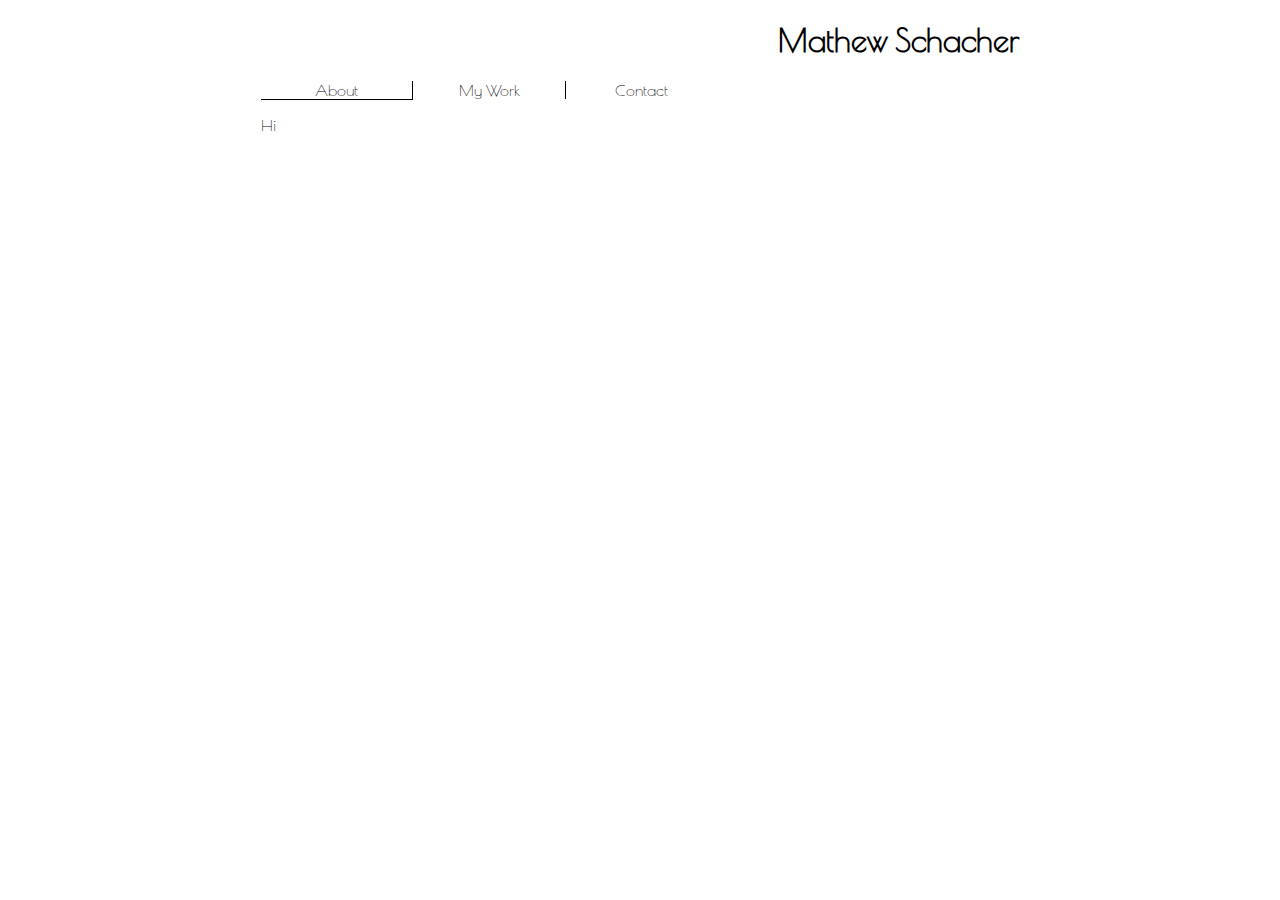
==== index.html @ 6ae3b7e3 "Testing page load" ====
<!DOCTYPE HTML>
<html>

	<head>

		<title>Mathew Schacher</title>

		<meta charset='utf-8'>
		<meta name="description" content="About Mathew Schacher">
		<meta name="keywords" content="Mathew,Schacher,Games">
		<meta name="author" content="Mathew Schacher">

		<link rel="stylesheet" type="text/css" href="stylesheet.css">	
		<link href='http://fonts.googleapis.com/css?family=Poiret+One' rel='stylesheet' type='text/css'>
		<link rel="shortcut icon" href="">

		<script src="https://code.jquery.com/jquery-1.10.2.js"></script>

		<script>

			function toAbout() {
				document.getElementById("about-link").setAttribute("class", "active");
				document.getElementById("work-link").setAttribute("class", "");
				document.getElementById("contact-link").setAttribute("class", "");
				$('#page-contents').load("about.html");
			}

			function toWork () {
				document.getElementById("about-link").setAttribute("class", "");
				document.getElementById("work-link").setAttribute("class", "active");
				document.getElementById("contact-link").setAttribute("class", "");
				$('#page-contents').load("work.html");
			}

			function toContact () {
				document.getElementById("about-link").setAttribute("class", "");
				document.getElementById("work-link").setAttribute("class", "");
				document.getElementById("contact-link").setAttribute("class", "active");
				$('#page-contents').load("contact.html");
			}

			function pageLoad () {
				toAbout();
			}

		</script>

	</head>

	<body onload='pageLoad()'>

		<div class="header">

			<h1>Mathew Schacher</h1>

		</div>

		<div class="navigation">

			<ul class="navigation">

				<li class="right-border">
					<a href='#' onclick="toAbout()" id="about-link" class="active">About</a>
				</li>

				<li>
					<a href='#' onclick="toWork()" id="work-link" >My Work</a>
				</li>

				<li class="left-border">
					<a href='#' onclick="toContact()" id="contact-link" class="">Contact</a>
				</li>

			</ul>

		</div>

		<div id="page-contents" class="content">

		</div>

	</body>

	<footer>

	</footer>

</html>
---- stylesheet.css ----
html {
	font-family: "Poiret One", Helvetica, sans-serif;
}

h1 {

}

div {
	padding-left: 20%;
	padding-right: 20%;
}

div.header {
	text-align: right;
}

div.navigation {
	padding-bottom: 2%;
}

div.border {
	background: black;
	height: 100%;
	width: 1px;
	padding-left: 0px;
	padding-right: 0px;
}

div.content {
	padding-top: 10px;
}

div.page-content {
	padding: 0%;
}

ul.navigation {
	width: 100%;
	margin: 0;
	padding: 0;
	list-style-type: none;
}

ul.navigation li {
	float: left;
	display: list-item;
	text-align: center;
	width: 20%;
}

ul.navigation a {
	text-decoration: none;
	text-align: center;
	color: black;
	padding: 0px;
	width: 100%;
	display: block;
}

a:hover {
	border-bottom: 1px;
	border-right: 0px;
	border-top: 0px;
	border-left: 0px;
	border-style: solid;
	border-color: grey;
}

li.right-border {
	border-right: 1px;
	border-style: solid;
	border-top: 0px;
	border-left: 0px;
	border-bottom: 0px;
}

li.middle-border {
	border-right: 1px;
	border-left: 1px;
	border-top: 0px;
	border-bottom: 0px;
	border-style: solid;
}

li.left-border {
	border-right: 0px;
	border-top: 0px;
	border-left: 1px;
	border-style: solid;
	border-bottom: 0px;
}

li.border {
	background-color: black;
	width: 1px;
}

a.active {
	border-bottom: 1px;
	border-top: 0px;
	border-left: 0px;
	border-right: 0px;
	border-style: solid;
}
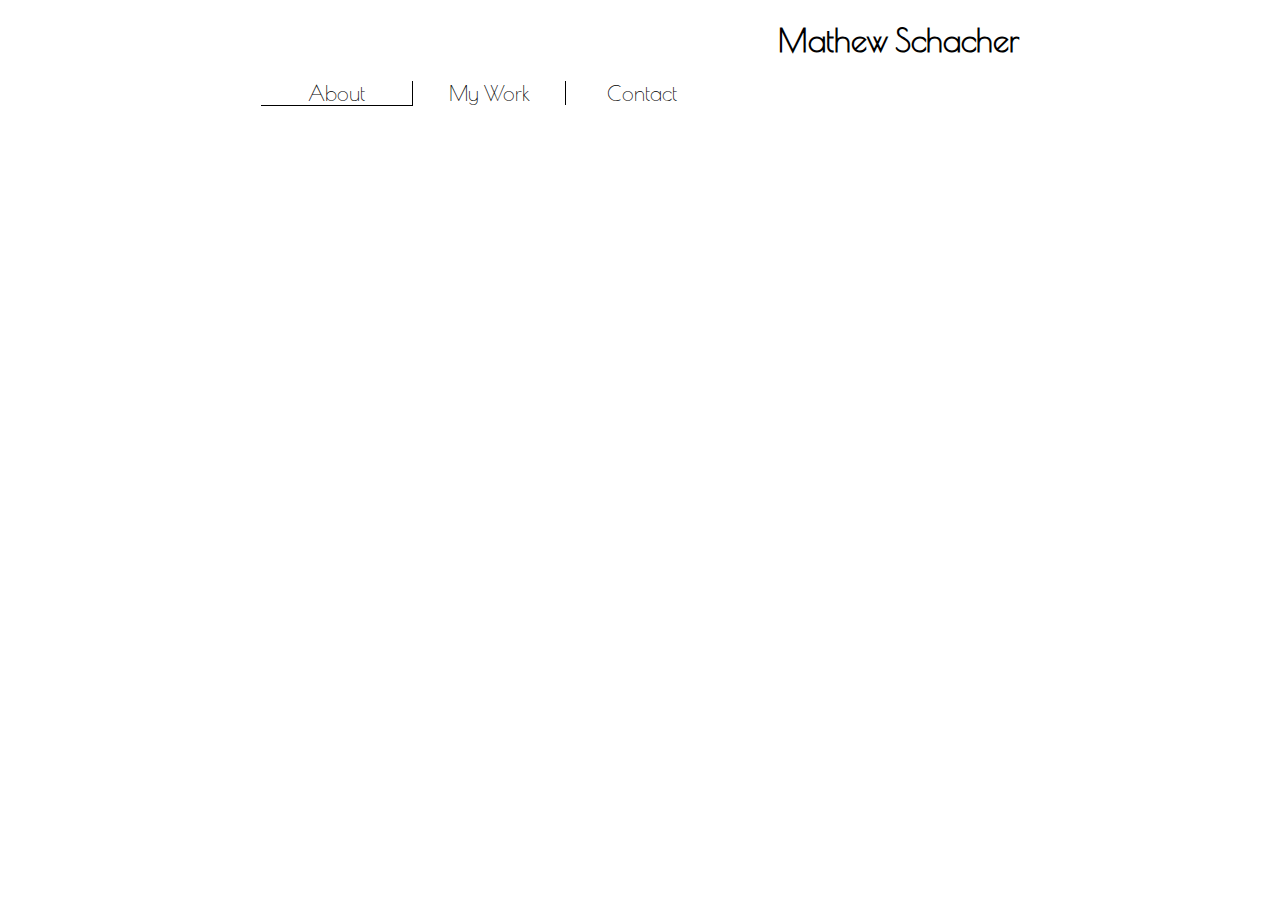
==== commit f9cc3efd: "Completed site framework (navigation, back button, ability to copy url and have ajax still load corr" ====
--- a/index.html
+++ b/index.html
@@ -10,9 +10,9 @@
 		<meta name="keywords" content="Mathew,Schacher,Games">
 		<meta name="author" content="Mathew Schacher">
 
-		<link rel="stylesheet" type="text/css" href="stylesheet.css">	
+		<link rel="stylesheet" type="text/css" href="stylesheet.css">
 		<link href='http://fonts.googleapis.com/css?family=Poiret+One' rel='stylesheet' type='text/css'>
-		<link rel="shortcut icon" href="">
+		<link rel="shortcut icon" href="favicon.ico">
 
 		<script src="https://code.jquery.com/jquery-1.10.2.js"></script>
 
@@ -32,6 +32,27 @@
 				$('#page-contents').load("work.html");
 			}
 
+			function toClass () {
+				document.getElementById("about-link").setAttribute("class", "");
+				document.getElementById("work-link").setAttribute("class", "active");
+				document.getElementById("contact-link").setAttribute("class", "");
+				$('#page-contents').load("classwork.html");
+			}
+
+			function toGame () {
+				document.getElementById("about-link").setAttribute("class", "");
+				document.getElementById("work-link").setAttribute("class", "active");
+				document.getElementById("contact-link").setAttribute("class", "");
+				$('#page-contents').load("videogame.html");
+			}
+
+			function toBoard () {
+				document.getElementById("about-link").setAttribute("class", "");
+				document.getElementById("work-link").setAttribute("class", "active");
+				document.getElementById("contact-link").setAttribute("class", "");
+				$('#page-contents').load("boardgame.html");
+			}
+
 			function toContact () {
 				document.getElementById("about-link").setAttribute("class", "");
 				document.getElementById("work-link").setAttribute("class", "");
@@ -39,9 +60,85 @@
 				$('#page-contents').load("contact.html");
 			}
 
+			function backButton () {
+				
+			}
+
 			function pageLoad () {
-				toAbout();
+				var path = window.location.hash.split("/");
+				if(path.length == 0) 
+				{
+					toAbout();
+				}
+				else 
+				{
+					switch(path[path.length - 1])
+					{
+						case "about":
+							toAbout();
+							break;
+						case "work":
+							toWork();
+							break;
+						case "class":
+							toClass();
+							break;
+						case "video":
+							toGame();
+							break;
+						case "board":
+							toBoard();
+							break;
+						case "contact":
+							toContact();
+							break;
+						default:
+							break;
+					}
+
+					var url = "#";
+
+					for(i = 1;i < path.length - 1;i++)
+					{
+						url += "/";
+						url += path[i];
+					}
+
+					var backFunction = "";
+					var linkText = "";
+
+					switch(path[path.length - 2])
+					{
+						case "work":
+							backFunction = "toWork()";
+							linkText = "Back to All Work";
+							break;
+						case "class":
+							backFunction = "toClass()";
+							linkText = "Back to Classwork";
+							break;
+						case "video":
+							backFunction = "toGame()";
+							linkText = "Back to Video Games";
+							break;
+						case "board":
+							backFunction = "toBoard()";
+							linkText = "Back to Board Games";
+							break;
+						default:
+							break;
+					}
+
+					var backLink = "<a href='" + url + "' onclick='' id='back-link' class=''>" + linkText + "</a>";
+
+					document.getElementById('sidebar').innerHTML = backLink;
+
+				}
 			}
+
+			window.addEventListener('popstate', function(e) {
+				pageLoad();
+			});
 
 		</script>
 
@@ -60,18 +157,22 @@
 			<ul class="navigation">
 
 				<li class="right-border">
-					<a href='#' onclick="toAbout()" id="about-link" class="active">About</a>
+					<a href='#/about' onclick="" id="about-link" class="active">About</a>
 				</li>
 
 				<li>
-					<a href='#' onclick="toWork()" id="work-link" >My Work</a>
+					<a href='#/work' onclick="" id="work-link" class="">My Work</a>
 				</li>
 
 				<li class="left-border">
-					<a href='#' onclick="toContact()" id="contact-link" class="">Contact</a>
+					<a href='#/contact' onclick="" id="contact-link" class="">Contact</a>
 				</li>
 
 			</ul>
+
+		</div>
+
+		<div id="sidebar" class="sidebar">
 
 		</div>
 
--- a/stylesheet.css
+++ b/stylesheet.css
@@ -17,6 +17,7 @@
 
 div.navigation {
 	padding-bottom: 2%;
+	font-size:21px;
 }
 
 div.border {
@@ -25,6 +26,25 @@
 	width: 1px;
 	padding-left: 0px;
 	padding-right: 0px;
+}
+
+div.sidebar {
+	position: fixed;
+	top: 15%;
+	width: 15%;
+	padding: 0%;
+	margin-right: 5%;
+	margin-left: 3%;
+	font-size: 18px;
+}
+
+div.sidebar a {
+	text-decoration: none;
+	text-align: center;
+	color: black;
+	padding: 0px;
+	width: 100%;
+	display: block;
 }
 
 div.content {
@@ -102,4 +122,19 @@
 	border-left: 0px;
 	border-right: 0px;
 	border-style: solid;
+}
+
+img.circle {
+	border-radius: 50%;
+}
+
+img.link {
+	opacity: 0.5;
+	transition: opacity .25s;
+	-webkit-transition: opacity .25s;
+	-moz-transition: opacity .25s;
+}
+
+img.link:hover {
+	opacity: 1;
 }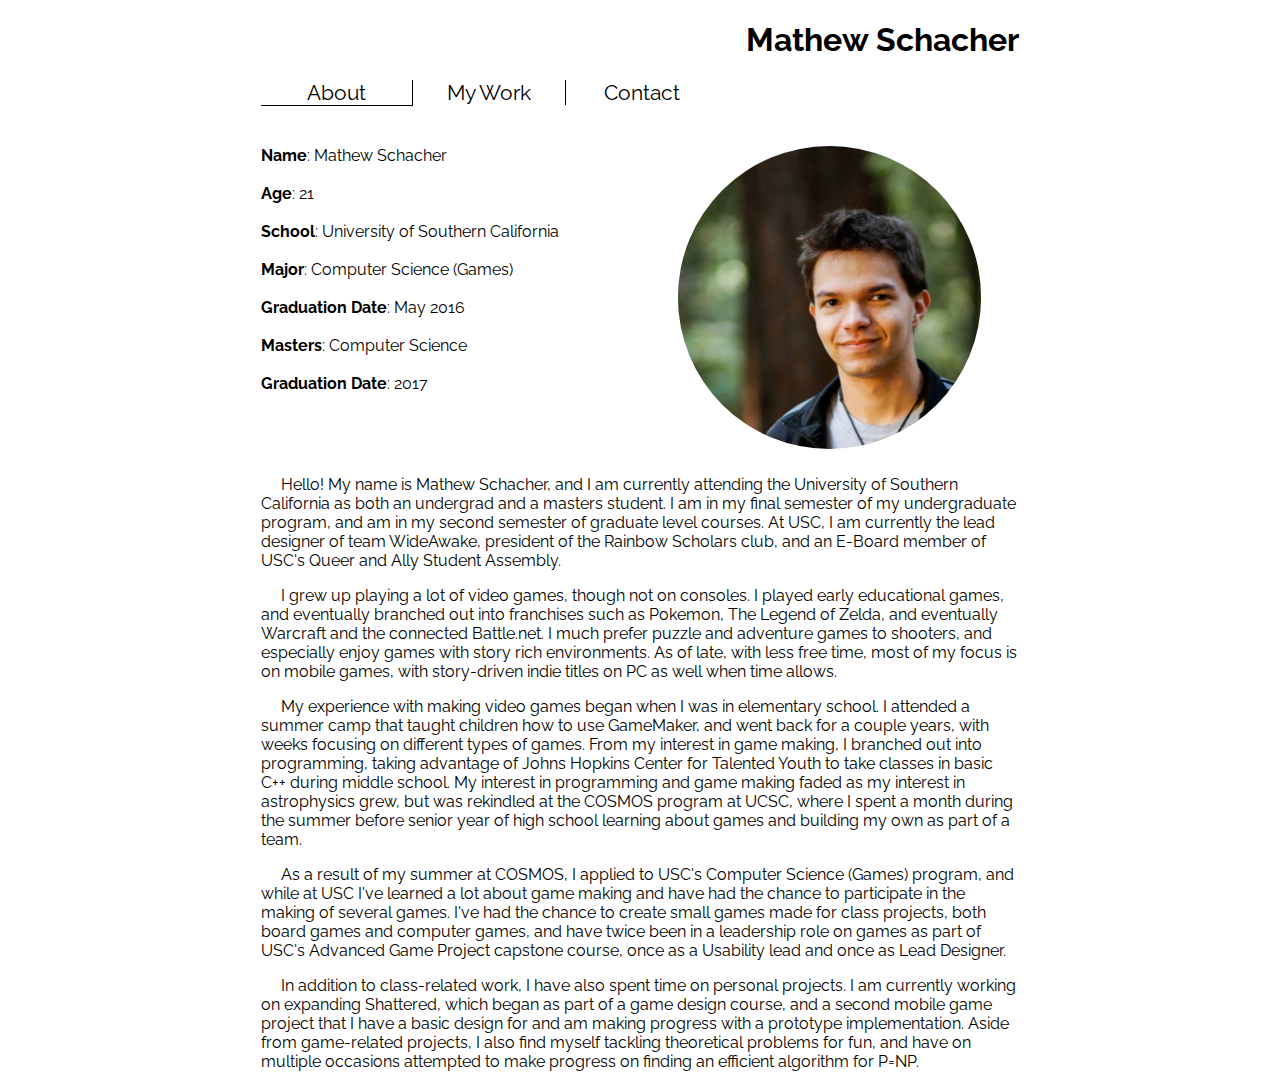
==== commit 6b151393: "V1 commit, still have more items to add, need to fix some image link issues, but basic website is re" ====
--- a/index.html
+++ b/index.html
@@ -11,8 +11,10 @@
 		<meta name="author" content="Mathew Schacher">
 
 		<link rel="stylesheet" type="text/css" href="stylesheet.css">
-		<link href='http://fonts.googleapis.com/css?family=Poiret+One' rel='stylesheet' type='text/css'>
-		<link rel="shortcut icon" href="favicon.ico">
+		<link rel="shortcut icon" href="favicon.ico" type="image/x-icon" />
+		<link rel="icon" href="favicon.ico" type="image/x-icon" />
+		<!-- <link href='http://fonts.googleapis.com/css?family=Poiret+One' rel='stylesheet' type='text/css'> -->
+		<link href='https://fonts.googleapis.com/css?family=Raleway:300' rel='stylesheet' type='text/css'>
 
 		<script src="https://code.jquery.com/jquery-1.10.2.js"></script>
 
@@ -53,6 +55,27 @@
 				$('#page-contents').load("boardgame.html");
 			}
 
+			function toVanishingPoint () {
+				document.getElementById("about-link").setAttribute("class", "");
+				document.getElementById("work-link").setAttribute("class", "active");
+				document.getElementById("contact-link").setAttribute("class", "");
+				$('#page-contents').load("vanishingpoint.html");
+			}
+
+			function toShattered () {
+				document.getElementById("about-link").setAttribute("class", "");
+				document.getElementById("work-link").setAttribute("class", "active");
+				document.getElementById("contact-link").setAttribute("class", "");
+				$('#page-contents').load("shattered.html");
+			}
+
+			function toWorkPage (page) {
+				document.getElementById("about-link").setAttribute("class", "");
+				document.getElementById("work-link").setAttribute("class", "active");
+				document.getElementById("contact-link").setAttribute("class", "");
+				$('#page-contents').load(page);
+			}
+
 			function toContact () {
 				document.getElementById("about-link").setAttribute("class", "");
 				document.getElementById("work-link").setAttribute("class", "");
@@ -66,6 +89,7 @@
 
 			function pageLoad () {
 				var path = window.location.hash.split("/");
+				window.scrollTo(0,0);
 				if(path.length == 0) 
 				{
 					toAbout();
@@ -78,21 +102,40 @@
 							toAbout();
 							break;
 						case "work":
-							toWork();
-							break;
-						case "class":
-							toClass();
-							break;
-						case "video":
-							toGame();
-							break;
-						case "board":
-							toBoard();
+							toWorkPage("work.html");
+							break;
+						case "classwork":
+							toWorkPage("classwork.html");
+							break;
+						case "videogames":
+							toWorkPage("videogame.html");
+							break;
+						case "boardgames":
+							toWorkPage("boardgame.html");
+							break;
+						case "vanishingpoint":
+							toWorkPage("vanishingpoint.html");
+							break;
+						case "shattered":
+							toWorkPage("shattered.html");
+							break;
+						case "wideawake":
+							toWorkPage("wideawake.html");
+							break;
+						case "monovirus":
+							toWorkPage("monovirus.html");
+							break;
+						case "escpionage":
+							toWorkPage("escpionage.html");
+							break;
+						case "fadetoblack":
+							toWorkPage("fadetoblack.html");
 							break;
 						case "contact":
 							toContact();
 							break;
 						default:
+							toAbout();
 							break;
 					}
 
@@ -117,11 +160,11 @@
 							backFunction = "toClass()";
 							linkText = "Back to Classwork";
 							break;
-						case "video":
+						case "videogames":
 							backFunction = "toGame()";
 							linkText = "Back to Video Games";
 							break;
-						case "board":
+						case "boardgames":
 							backFunction = "toBoard()";
 							linkText = "Back to Board Games";
 							break;
--- a/stylesheet.css
+++ b/stylesheet.css
@@ -1,5 +1,6 @@
 html {
-	font-family: "Poiret One", Helvetica, sans-serif;
+	/*font-family: "Poiret One", Helvetica, sans-serif;*/
+	font-family: 'Raleway', sans-serif;
 }
 
 h1 {
@@ -30,7 +31,7 @@
 
 div.sidebar {
 	position: fixed;
-	top: 15%;
+	top: 115px;
 	width: 15%;
 	padding: 0%;
 	margin-right: 5%;
@@ -49,10 +50,19 @@
 
 div.content {
 	padding-top: 10px;
+	clear: both;
 }
 
 div.page-content {
 	padding: 0%;
+	padding-top: 20px;
+	clear: both;
+}
+
+div.inner-content {
+	padding: 0%;
+	padding-top: 10px;
+	clear: both;
 }
 
 ul.navigation {
@@ -128,13 +138,71 @@
 	border-radius: 50%;
 }
 
+img.right-image {
+	width: 40%;
+	height: 40%;
+	float: right;
+	padding: 5%;
+	padding-top: 0px;
+	padding-bottom: 0px;
+}
+
+img.left-image {
+	width: 40%;
+	height: 40%;
+	float: left;
+	padding: 5%;
+	padding-top: 0px;
+	padding-bottom: 0px;
+}
+
 img.link {
 	opacity: 0.5;
-	transition: opacity .25s;
-	-webkit-transition: opacity .25s;
-	-moz-transition: opacity .25s;
+	transition: opacity .4s;
+	-webkit-transition: opacity .4s;
+	-moz-transition: opacity .4s;
+}
+
+div.large-link {
+	width: 28%;
+	padding: 2.6%;
+	margin: 0%;
+	text-align: center;
+	display: inline-block;
+}
+
+div.large-link img {
+	width: 100%;
+	height: 100%;
+}
+
+div.small-link {
+	width: 20%;
+	height: 200px;
+	padding: 2%;
+	margin: 0px;
+	text-align: center;
+	display: inline-block;
+}
+
+div.small-link img {
+	width: 100%;
+	height: 100%;
+}
+
+div.row-wrapper {
+	text-align: center;
+	padding: 0px;
+}
+
+a.image-link:hover {
+	border: none;
 }
 
 img.link:hover {
 	opacity: 1;
+}
+
+p {
+	text-indent: 20px;
 }